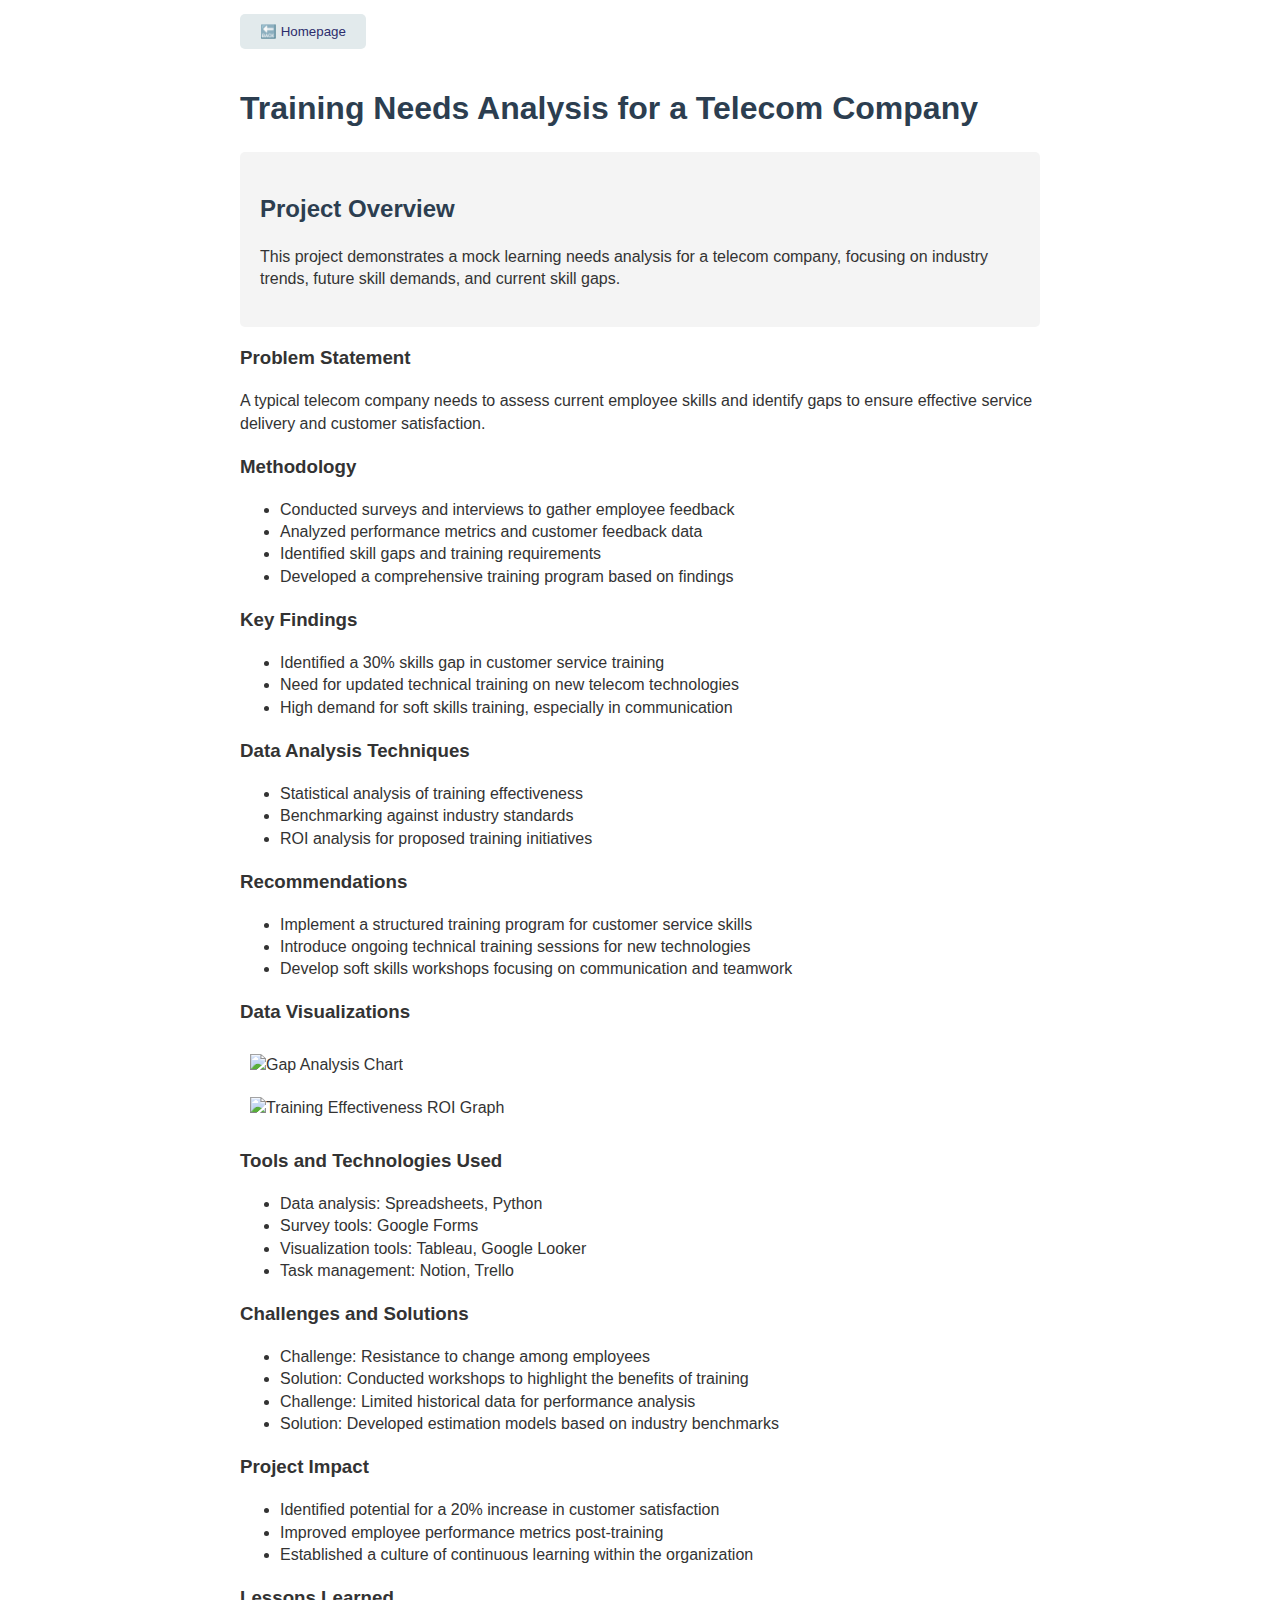
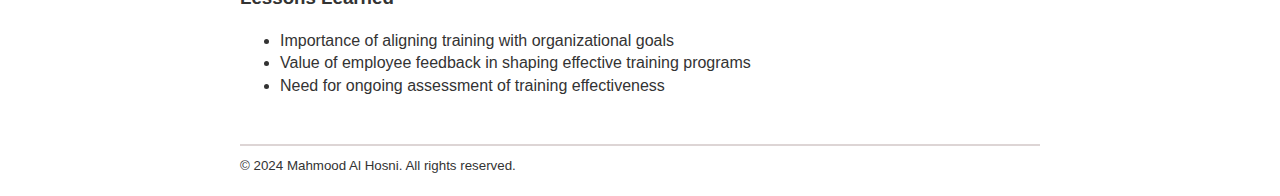
==== learning-needs-telecom.html @ 10ccaa49 "Major update to index, CSS, and project files" ====
<!DOCTYPE html>
<html lang="en">

<head>
    <meta charset="UTF-8">
    <meta name="viewport" content="width=device-width, initial-scale=1.0">
    <title>Training Needs Analysis - Mahmood Al Hosni Portfolio</title>
    <link rel="stylesheet" type="text/css" href="https://mahmoodalhosni.github.io/styles.css">
    <!-- <link rel="stylesheet" href="styles.css"> -->
</head>

<body>
    <header>
        <title>Training Needs Analysis Project</title>
    </header>
    <nav>
        <small><a class="project-card" href="index.html">🔙 Homepage</a></small>
    </nav>
    <main>
        <br>
        <h1>Training Needs Analysis for a Telecom Company</h1>

        <section id="project-overview" class="project-description">
            <h2>Project Overview</h2>
            <p>This project demonstrates a mock learning needs analysis for a telecom company, focusing on industry
                trends, future skill demands, and current skill gaps.</p>
        </section>

        <section id="problem-statement">
            <h3>Problem Statement</h3>
            <p>A typical telecom company needs to assess current employee skills and identify gaps to ensure effective
                service delivery and customer satisfaction.</p>
        </section>

        <section id="methodology">
            <h3>Methodology</h3>
            <ul>
                <li>Conducted surveys and interviews to gather employee feedback</li>
                <li>Analyzed performance metrics and customer feedback data</li>
                <li>Identified skill gaps and training requirements</li>
                <li>Developed a comprehensive training program based on findings</li>
            </ul>
        </section>

        <section id="key-findings">
            <h3>Key Findings</h3>
            <ul>
                <li>Identified a 30% skills gap in customer service training</li>
                <li>Need for updated technical training on new telecom technologies</li>
                <li>High demand for soft skills training, especially in communication</li>
            </ul>
        </section>

        <section id="data-analysis">
            <h3>Data Analysis Techniques</h3>
            <ul>
                <li>Statistical analysis of training effectiveness</li>
                <li>Benchmarking against industry standards</li>
                <li>ROI analysis for proposed training initiatives</li>
            </ul>
        </section>

        <section id="recommendations">
            <h3>Recommendations</h3>
            <ul>
                <li>Implement a structured training program for customer service skills</li>
                <li>Introduce ongoing technical training sessions for new technologies</li>
                <li>Develop soft skills workshops focusing on communication and teamwork</li>
            </ul>
        </section>

        <section id="visualizations">
            <h3>Data Visualizations</h3>
            <div>
                <img src="./gap-analysis.png" alt="Gap Analysis Chart">
            </div>
            <div>
                <img src="./gap-analysis.png" alt="Training Effectiveness ROI Graph">
            </div>
        </section>

        <section id="tools-used">
            <h3>Tools and Technologies Used</h3>
            <ul>
                <li>Data analysis: Spreadsheets, Python</li>
                <li>Survey tools: Google Forms</li>
                <li>Visualization tools: Tableau, Google Looker</li>
                <li>Task management: Notion, Trello</li>
            </ul>
        </section>

        <section id="challenges">
            <h3>Challenges and Solutions</h3>
            <ul>
                <li>Challenge: Resistance to change among employees</li>
                <li>Solution: Conducted workshops to highlight the benefits of training</li>
                <li>Challenge: Limited historical data for performance analysis</li>
                <li>Solution: Developed estimation models based on industry benchmarks</li>
            </ul>
        </section>

        <section id="impact">
            <h3>Project Impact</h3>
            <ul>
                <li>Identified potential for a 20% increase in customer satisfaction</li>
                <li>Improved employee performance metrics post-training</li>
                <li>Established a culture of continuous learning within the organization</li>
            </ul>
        </section>

        <section id="lessons-learned">
            <h3>Lessons Learned</h3>
            <ul>
                <li>Importance of aligning training with organizational goals</li>
                <li>Value of employee feedback in shaping effective training programs</li>
                <li>Need for ongoing assessment of training effectiveness</li>
            </ul>
        </section>
    </main>

    <footer>
        <br>
        <hr style="border: 1px solid rgb(221, 213, 213)">
        <small>&copy; 2024 Mahmood Al Hosni. All rights reserved.</small>
    </footer>
</body>

</html>
---- styles.css ----
body { font-family: Arial, sans-serif; line-height: 1.4; color: #333; max-width: 800px; margin: 0 auto; padding: 20px; 
}

h1, h2 { color: #2c3e50; 
}

.section {
    background-color: #f4f4f4;
    padding: 20px;
    margin-bottom: 20px;
    border-radius: 5px;
}


img {
    max-width: 80%;
    height: auto;
    padding: 10px;
}
.skills-list {
    display: flex;
    flex-wrap: wrap;
    gap: 10px;
}
.skill-tag {
    background-color: #3498db;
    color: white;
    padding: 5px 10px;
    border-radius: 3px;
    font-size: 0.9em;
}

.project { 
    background-color: #f4f4f4; padding: 20px; margin-bottom: 20px; border-radius: 5px; 
}

.project-grid{
    padding: 5px;
    display: flex;
    flex-wrap: wrap;
    gap: 10px;

}

.project-description { 
    background-color: #f4f4f4; 
    padding: 20px; 
    border-radius: 5px; 
}

.project-card {
    background-color: rgb(226, 234, 236);
    padding: 10px 20px;
    border-radius: 5px;
    gap: 10px;
}

.project-card:hover {
    background-color:lightblue;
    padding: 10px 20px;
    border-radius: 5px;
    gap: 10px;
    box-shadow: 0px 0px 10px #cbcfd3;
    cursor: pointer;
}

.project-card p, .project-card h3, .project-card a, a {
    color: rgb(45, 45, 109);
    line-height: 1.2;
    text-decoration: none;

}
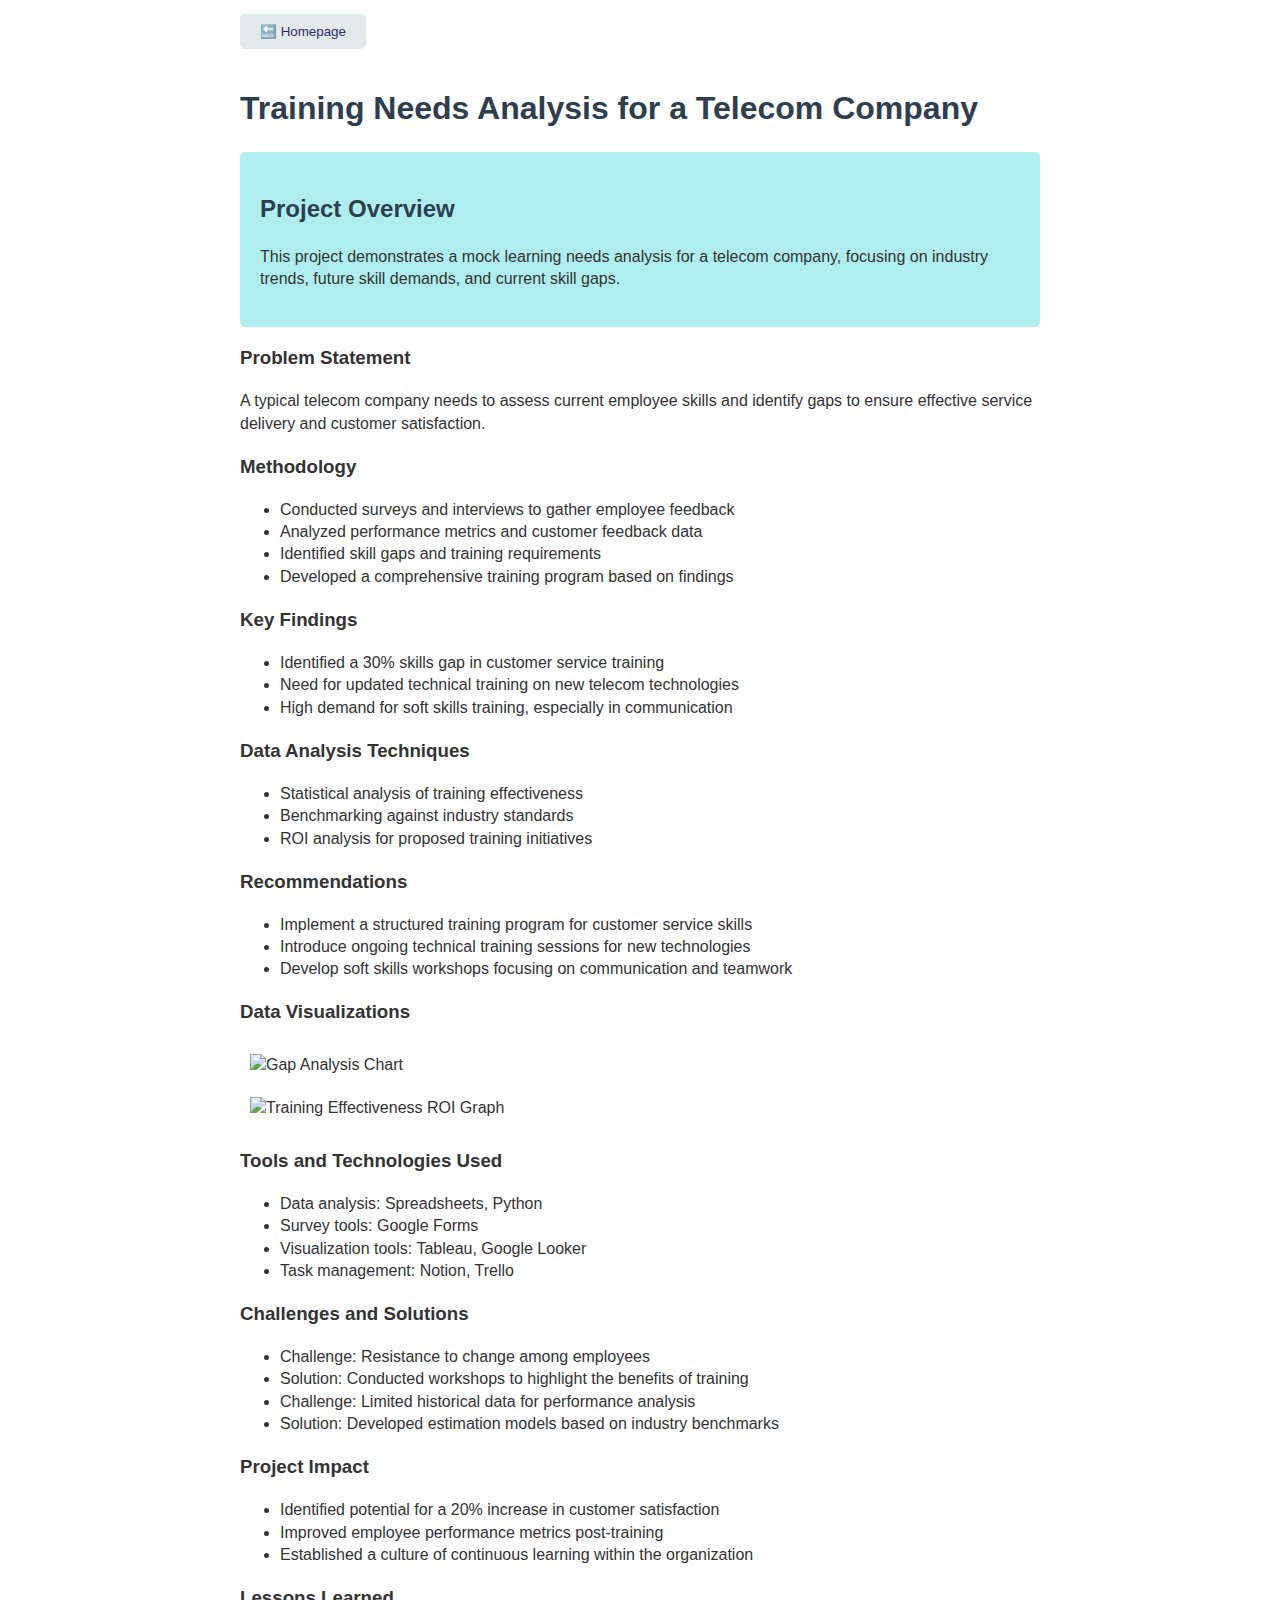
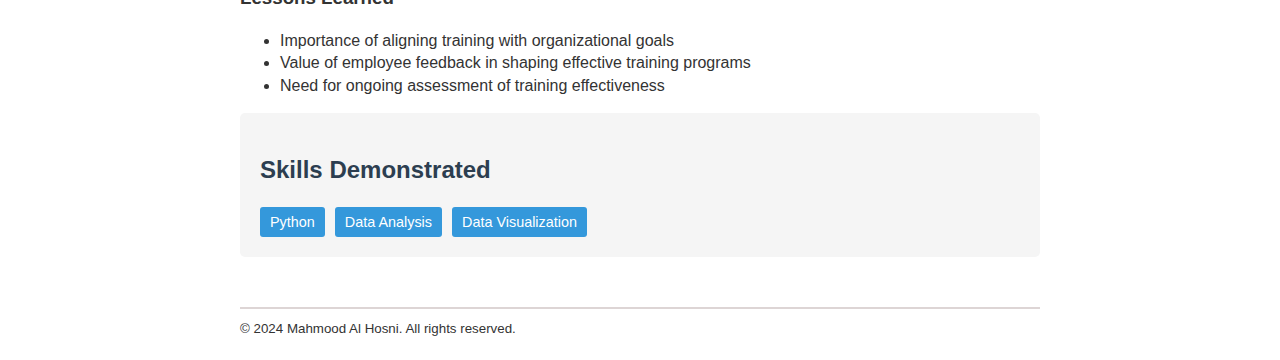
==== commit 601a7d95: "Updated styles and empty pages" ====
--- a/learning-needs-telecom.html
+++ b/learning-needs-telecom.html
@@ -116,6 +116,15 @@
                 <li>Need for ongoing assessment of training effectiveness</li>
             </ul>
         </section>
+        <section class="section">
+            <h2>Skills Demonstrated</h2>
+            <div class="skills-list">
+                <span class="skill-tag">Python</span>
+                <span class="skill-tag">Data Analysis</span>
+                <span class="skill-tag">Data Visualization</span>
+                <!-- Add more skills as relevant to the project -->
+            </div>
+        </section>
     </main>
 
     <footer>
--- a/styles.css
+++ b/styles.css
@@ -6,7 +6,7 @@
 }
 
 .section {
-    background-color: #f4f4f4;
+    background-color:whitesmoke;
     padding: 20px;
     margin-bottom: 20px;
     border-radius: 5px;
@@ -44,7 +44,7 @@
 }
 
 .project-description { 
-    background-color: #f4f4f4; 
+    background-color: PaleTurquoise; 
     padding: 20px; 
     border-radius: 5px; 
 }
@@ -61,7 +61,7 @@
     padding: 10px 20px;
     border-radius: 5px;
     gap: 10px;
-    box-shadow: 0px 0px 10px #cbcfd3;
+    box-shadow: 15px 5px rgb(9, 205, 205);
     cursor: pointer;
 }
 
@@ -72,3 +72,19 @@
 
 }
 
+.links {
+    text-decoration-line: underline;
+    text-decoration-thickness: 0.3rem;
+    text-decoration-color: gray;
+    color:rgb(45, 45, 109)
+}
+
+.links:hover{
+    text-decoration-color: DeepSkyBlue;
+
+}
+
+hr {
+     border: 1px solid rgb(221, 213, 213);
+}
+
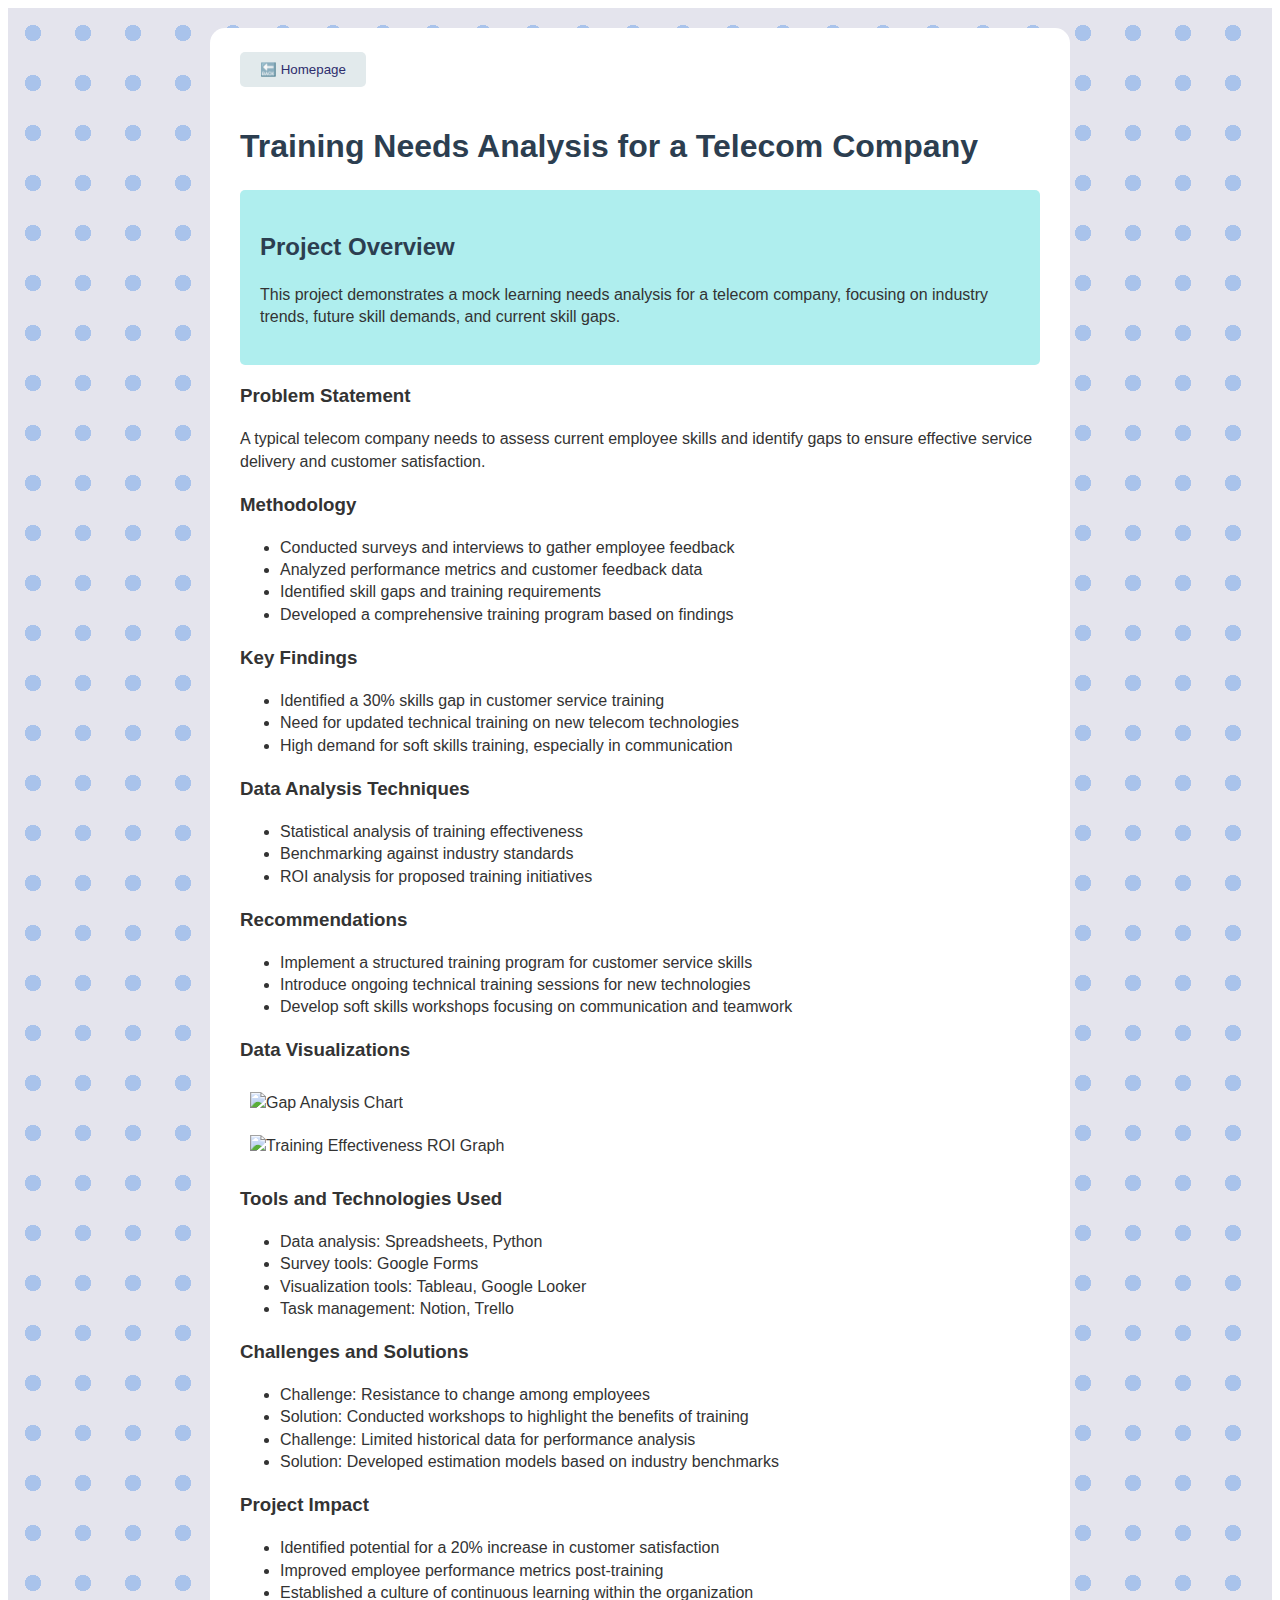
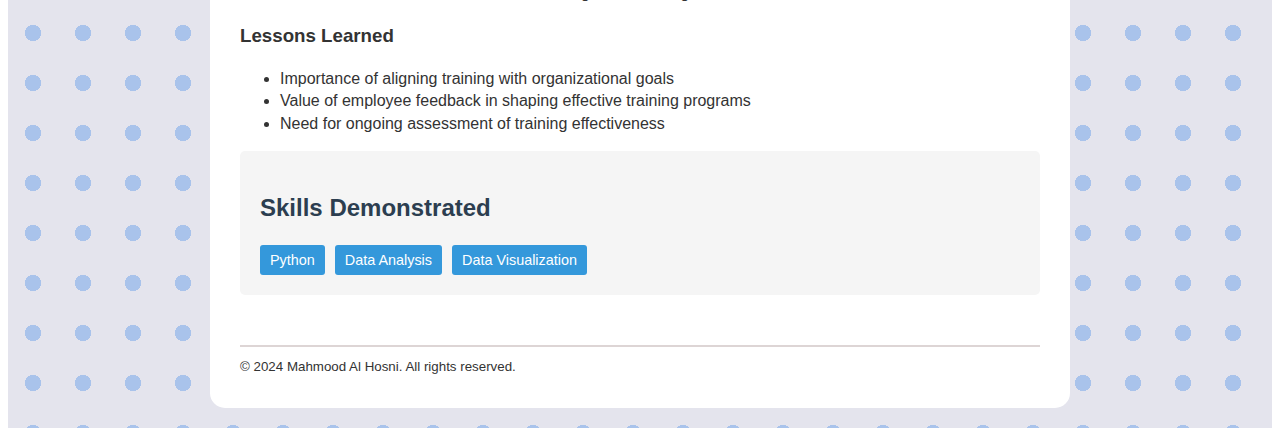
==== commit 93b70deb: "Added a background to the whole website" ====
--- a/learning-needs-telecom.html
+++ b/learning-needs-telecom.html
@@ -10,6 +10,8 @@
 </head>
 
 <body>
+    <div class="backstage">
+        <div class="main-container">
     <header>
         <title>Training Needs Analysis Project</title>
     </header>
@@ -132,6 +134,8 @@
         <hr style="border: 1px solid rgb(221, 213, 213)">
         <small>&copy; 2024 Mahmood Al Hosni. All rights reserved.</small>
     </footer>
+</div>
+</div>
 </body>
 
 </html>--- a/styles.css
+++ b/styles.css
@@ -1,5 +1,23 @@
 
-body { font-family: Arial, sans-serif; line-height: 1.4; color: #333; max-width: 800px; margin: 0 auto; padding: 20px; 
+body { font-family: Arial, sans-serif; ; color: #333; 
+
+}
+
+.backstage {
+    background-color: aquamarine;
+    padding: 20PX;
+    background-image: radial-gradient(#A9C3EB 8px, transparent 4.5px);
+	background-size: 50px 50px;
+	background-color: #E4E4ED;
+}
+
+.main-container {
+    max-width: 800px; margin: 0 auto;
+    /* from https://www.cssportal.com/css-pattern-generator/ */
+    padding: 30px; border-radius: 15px; 
+    background-color: white;
+    line-height: 1.4
+
 }
 
 h1, h2 { color: #2c3e50; 
